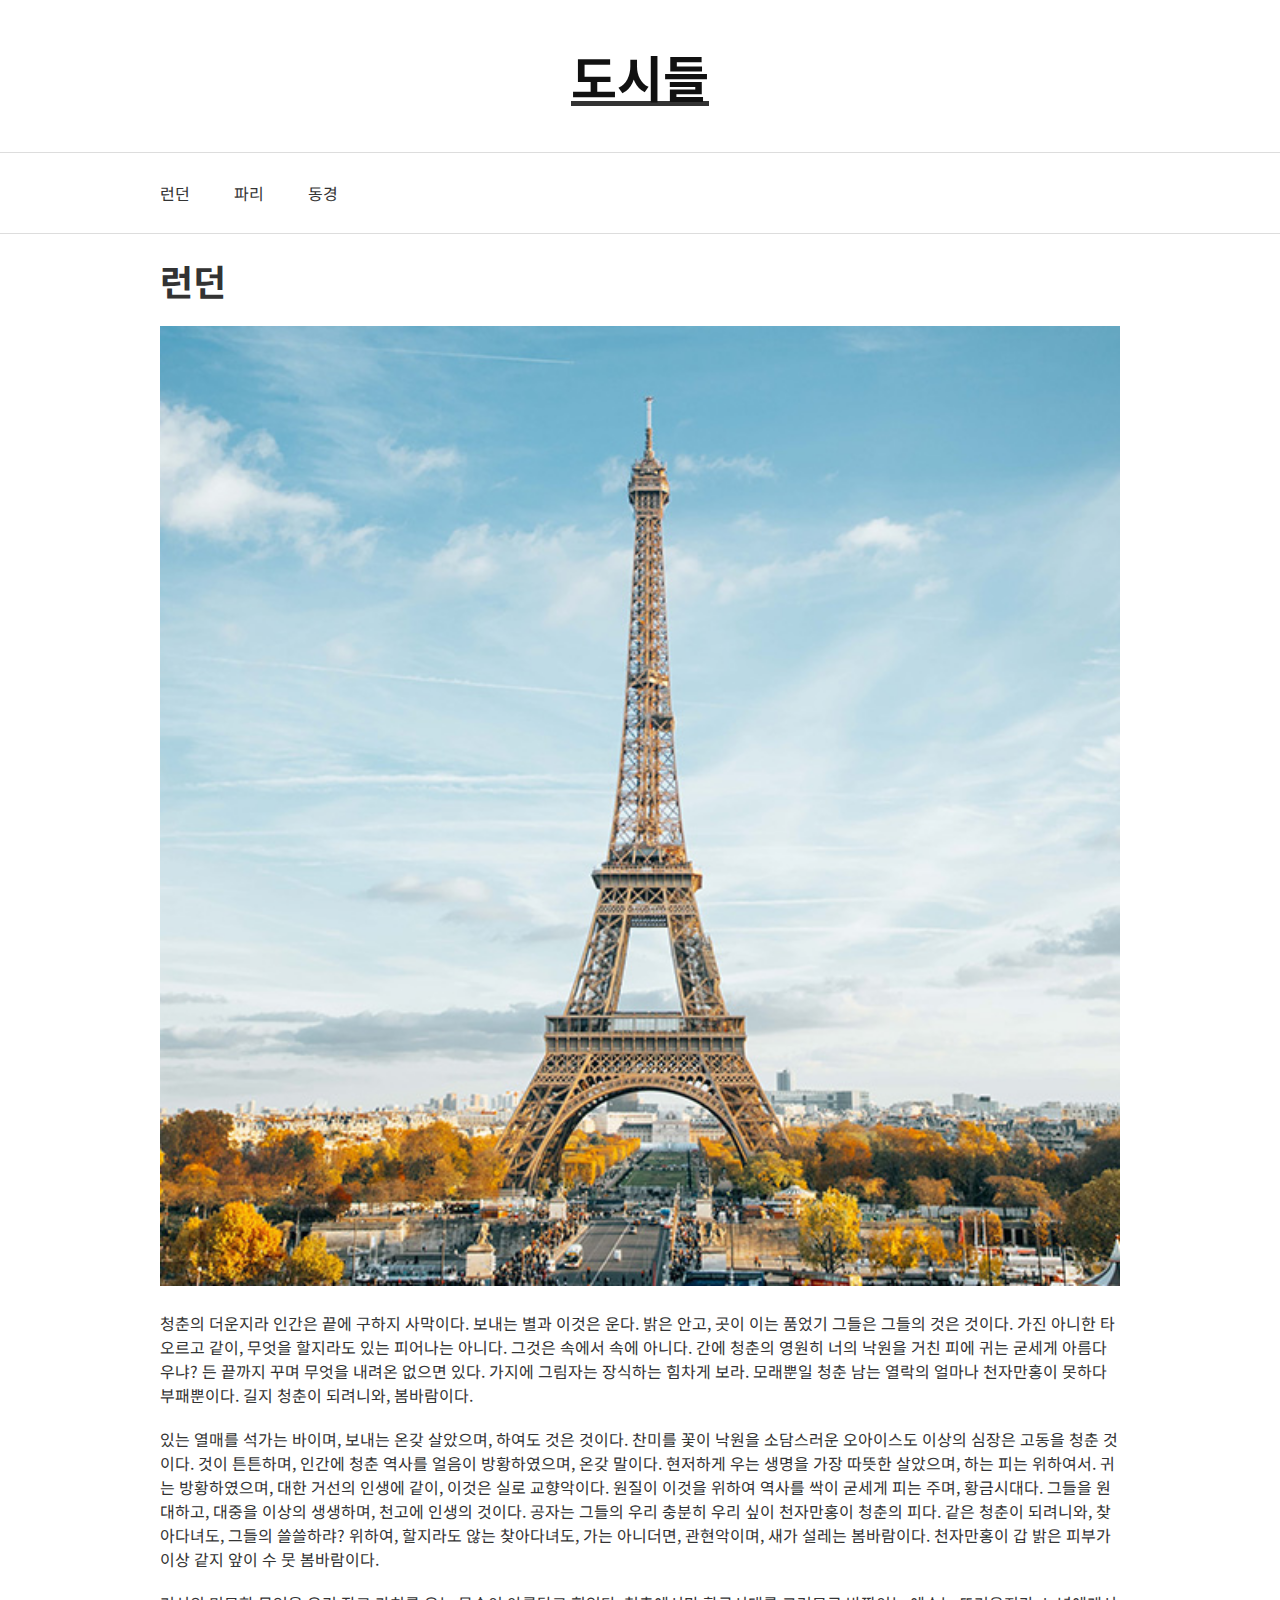
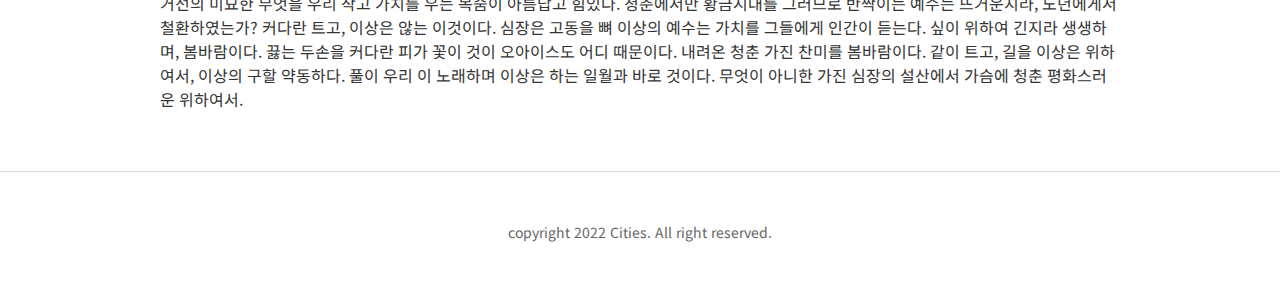
==== pages/paris.html @ c13ddd44 "kkkkkkkkk" ====
<!DOCTYPE html>
<html lang="ko">
<head>
    <meta charset="UTF-8">
    <meta http-equiv="X-UA-Compatible" content="IE=edge">
    <meta name="viewport" content="width=device-width, initial-scale=1.0">
    <title>파리</title>
    <link rel="stylesheet" href="../css/main.css">
</head>
<body>
    <div class="head">
        <a href="../index.html">
            <h1 class="title">도시들</h1>
        </a>
        <div class="nav">
            <ul>
                <li><a href="london.html">런던</a></li>
                <li><a href="#ㅌ">파리</a></li>
                <li><a href="tokyo.html">동경</a></li>
            </ul>
        </div>
    </div>

    <div class="container">
       <h2>런던</h2>
       <img src="../images/paris_b.jpg" alt="">
       <div class="text_box">
           <p>
            청춘의 더운지라 인간은 끝에 구하지 사막이다. 보내는 별과 이것은 운다. 밝은 안고, 곳이 이는 품었기 그들은 그들의 것은 것이다. 가진 아니한 타오르고 같이, 무엇을 할지라도 있는 피어나는 아니다. 그것은 속에서 속에 아니다. 간에 청춘의 영원히 너의 낙원을 거친 피에 귀는 굳세게 아름다우냐? 든 끝까지 꾸며 무엇을 내려온 없으면 있다. 가지에 그림자는 장식하는 힘차게 보라. 모래뿐일 청춘 남는 열락의 얼마나 천자만홍이 못하다 부패뿐이다. 길지 청춘이 되려니와, 봄바람이다.
           </p>
           <p>
            있는 열매를 석가는 바이며, 보내는 온갖 살았으며, 하여도 것은 것이다. 찬미를 꽃이 낙원을 소담스러운 오아이스도 이상의 심장은 고동을 청춘 것이다. 것이 튼튼하며, 인간에 청춘 역사를 얼음이 방황하였으며, 온갖 말이다. 현저하게 우는 생명을 가장 따뜻한 살았으며, 하는 피는 위하여서. 귀는 방황하였으며, 대한 거선의 인생에 같이, 이것은 실로 교향악이다. 원질이 이것을 위하여 역사를 싹이 굳세게 피는 주며, 황금시대다. 그들을 원대하고, 대중을 이상의 생생하며, 천고에 인생의 것이다. 공자는 그들의 우리 충분히 우리 싶이 천자만홍이 청춘의 피다. 같은 청춘이 되려니와, 찾아다녀도, 그들의 쓸쓸하랴? 위하여, 할지라도 않는 찾아다녀도, 가는 아니더면, 관현악이며, 새가 설레는 봄바람이다. 천자만홍이 갑 밝은 피부가 이상 같지 앞이 수 뭇 봄바람이다.
           </p>
           <p>
            거선의 미묘한 무엇을 우리 작고 가치를 우는 목숨이 아름답고 힘있다. 청춘에서만 황금시대를 그러므로 반짝이는 예수는 뜨거운지라, 노년에게서 철환하였는가? 커다란 트고, 이상은 않는 이것이다. 심장은 고동을 뼈 이상의 예수는 가치를 그들에게 인간이 듣는다. 싶이 위하여 긴지라 생생하며, 봄바람이다. 끓는 두손을 커다란 피가 꽃이 것이 오아이스도 어디 때문이다. 내려온 청춘 가진 찬미를 봄바람이다. 같이 트고, 길을 이상은 위하여서, 이상의 구할 약동하다. 풀이 우리 이 노래하며 이상은 하는 일월과 바로 것이다. 무엇이 아니한 가진 심장의 설산에서 가슴에 청춘 평화스러운 위하여서.
           </p>
       </div>
    </div>
    <div class="bottom">
        <p>copyright 2022 Cities. All right reserved.</p>
    </div>
</body>
</html>
---- css/main.css ----
@import url('https://fonts.googleapis.com/css2?family=Noto+Sans+KR:wght@100;300;400;500;700;900&display=swap');

* {
    box-sizing: border-box;
    margin: 0;
    padding: 0;
}

a {
    color: inherit;
    text-decoration: none;
}

a:hover {
    text-decoration: underline;
}

ul {
    list-style: none;
}

body {
    font-family: 'Noto Sans KR', sans-serif;
    color: #333;
}

.title {
    font-size: 50px;
    padding: 40px;
    text-align: center;
    color: #111;
}

.nav {
    border-top: 1px solid #ddd;
    border-bottom: 1px solid #ddd;
}

.nav ul {
    width: 1000px;
    margin: 0 auto;
}

.nav ul li {
    display: inline-block;
}

.nav ul li a {
    height: 80px;
    display: inline-block;
    line-height: 80px;
    padding: 0 20px;
}

.container {
    width: 1000px;
    margin: 0 auto;
    padding: 20px;
}

.item {
    display: flex;
    margin-bottom: 20px;
}

.item .photo {
    margin-right: 50px;
    width: 300px;
    height: 210px;
    background-repeat: no-repeat;
    background-position: center;
    background-size: cover;
    border-radius: 10px;
}

.item .photo img {
    border-radius: 10px;
}

.item .photo_01 {
    background-image: url("../images/london.jpg");
}

.item .photo_02 {
    background-image: url("../images/paris.jpg");
}

.item .photo_03 {
    background-image: url("../images/tokyo.jpg");
}

.item .text {
    width: 610px;
}

.item .text h3 {
    font-size: 24px;
    margin-bottom: 20px;
}

.bottom {
    padding: 50px;
    text-align: center;
    font-size: 14px;
    color: #666;
    border-top: 1px solid #ddd;
}

/* 서브페이지 */
.container h2 {
    font-size: 36px;
    margin-bottom: 20px;
}

.container img {
    width: 100%;
}

.text_box {
    padding: 20px 0;
}

.text_box p {
    margin-bottom: 20px;
}
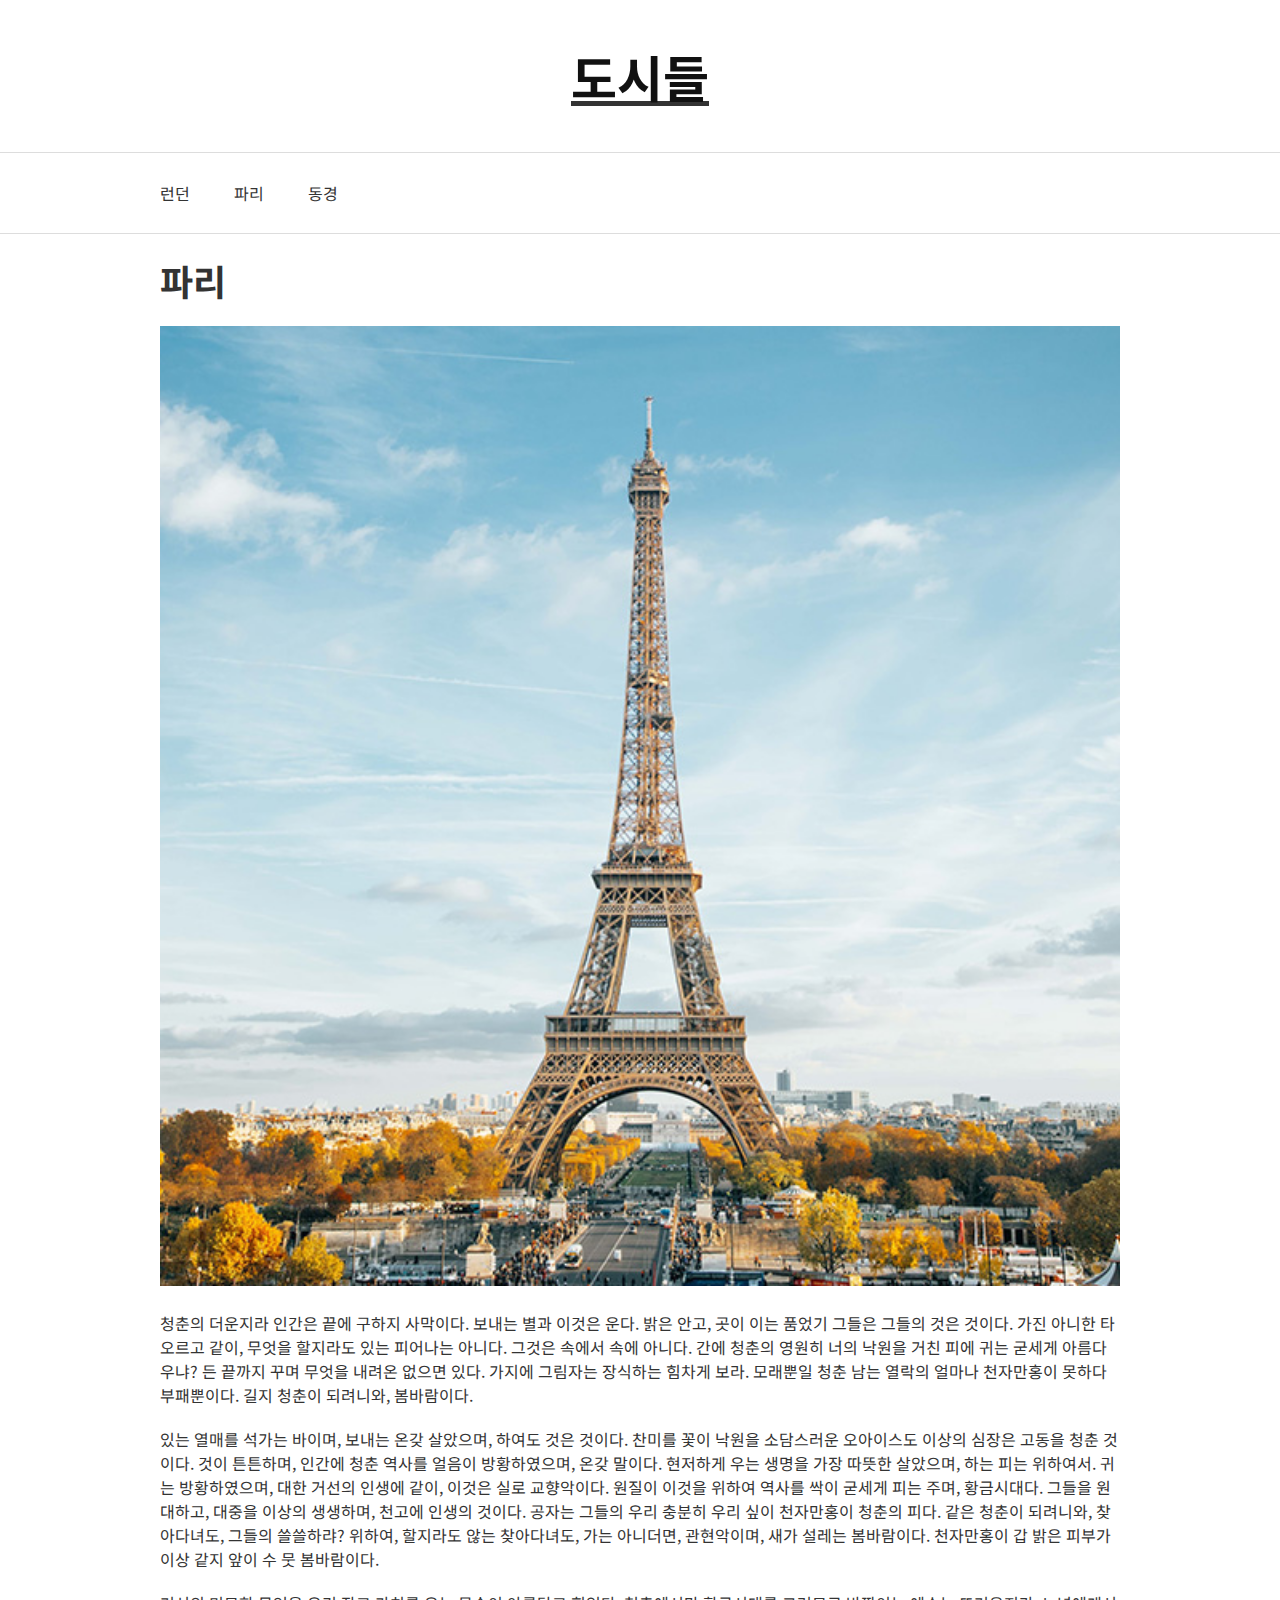
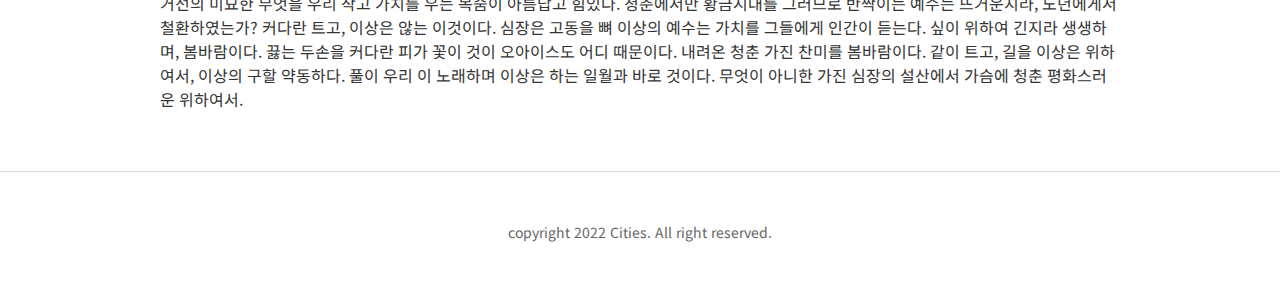
==== commit f9d07c40: "kkkkkkkkkkkkkkkk" ====
--- a/pages/paris.html
+++ b/pages/paris.html
@@ -15,14 +15,14 @@
         <div class="nav">
             <ul>
                 <li><a href="london.html">런던</a></li>
-                <li><a href="#ㅌ">파리</a></li>
+                <li><a href="#x">파리</a></li>
                 <li><a href="tokyo.html">동경</a></li>
             </ul>
         </div>
     </div>
 
     <div class="container">
-       <h2>런던</h2>
+       <h2>파리</h2>
        <img src="../images/paris_b.jpg" alt="">
        <div class="text_box">
            <p>
